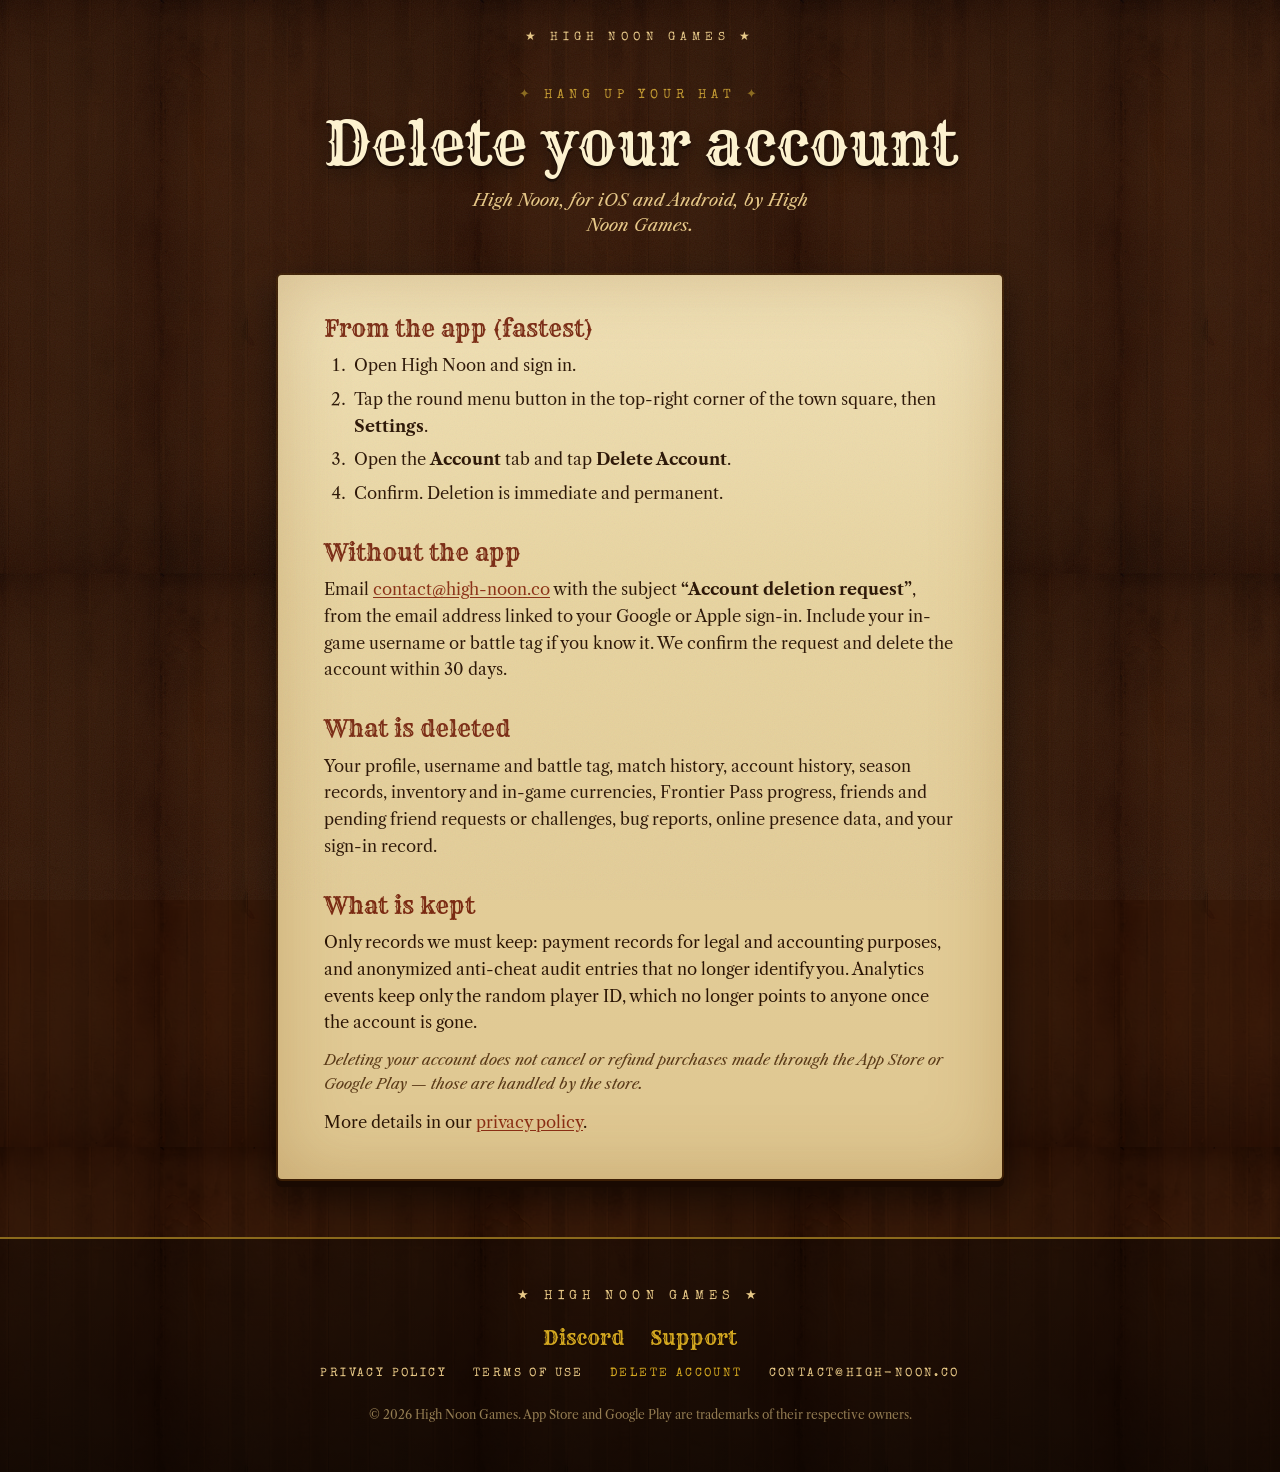
==== delete-account/index.html @ d805c74c "Add privacy, terms, support and delete-account pages" ====
<!doctype html>
<html lang="en">
<head>
<meta charset="utf-8">
<meta http-equiv="Content-Security-Policy" content="default-src 'none'; script-src 'self' https://app.us7.list-manage.com; style-src 'self'; img-src 'self' data:; font-src 'self'; connect-src 'self'; base-uri 'none'; form-action 'self'; upgrade-insecure-requests">
<meta name="viewport" content="width=device-width, initial-scale=1, viewport-fit=cover">
<meta name="referrer" content="strict-origin-when-cross-origin">
<meta name="theme-color" content="#1a0f05">
<title>Delete your account — High Noon</title>
<meta name="description" content="How to delete your High Noon account, from the app or by email, and what is deleted.">
<link rel="icon" type="image/png" href="../assets/favicon.png">
<link rel="canonical" href="https://high-noon.co/delete-account/">
<link rel="preload" href="../assets/fonts/rye-400-latin.woff2" as="font" type="font/woff2" crossorigin>
<link rel="stylesheet" href="../assets/landing.css">
<link rel="stylesheet" href="../assets/page.css">
</head>
<body class="page">
<div class="grain"></div>

<header class="top"><a class="top-mark" href="../">★ High Noon Games ★</a></header>

<div class="page-head">
<p class="kicker">Hang up your hat</p>
<h1 class="page-title">Delete your account</h1>
<p class="page-sub">High Noon, for iOS and Android, by High Noon Games.</p>
</div>

<main class="doc">
<article class="sheet">
<h2>From the app (fastest)</h2>
<ol>
<li>Open High Noon and sign in.</li>
<li>Tap the round menu button in the top-right corner of the town square, then <strong>Settings</strong>.</li>
<li>Open the <strong>Account</strong> tab and tap <strong>Delete Account</strong>.</li>
<li>Confirm. Deletion is immediate and permanent.</li>
</ol>

<h2>Without the app</h2>
<p>Email <a href="mailto:contact@high-noon.co?subject=Account%20deletion%20request">contact@high-noon.co</a> with the subject <strong>“Account deletion request”</strong>, from the email address linked to your Google or Apple sign-in. Include your in-game username or battle tag if you know it. We confirm the request and delete the account within 30 days.</p>

<h2>What is deleted</h2>
<p>Your profile, username and battle tag, match history, account history, season records, inventory and in-game currencies, Frontier Pass progress, friends and pending friend requests or challenges, bug reports, online presence data, and your sign-in record.</p>

<h2>What is kept</h2>
<p>Only records we must keep: payment records for legal and accounting purposes, and anonymized anti-cheat audit entries that no longer identify you. Analytics events keep only the random player ID, which no longer points to anyone once the account is gone.</p>
<p class="note">Deleting your account does not cancel or refund purchases made through the App Store or Google Play — those are handled by the store.</p>

<p>More details in our <a href="../privacy/">privacy policy</a>.</p>
</article>
</main>

<footer class="foot">
<div class="wrap">
<div class="foot-mark">★ High Noon Games ★</div>
<nav class="foot-links"><a href="https://discord.gg/k8mKZS4XHM" target="_blank" rel="noopener noreferrer">Discord</a><a href="../support/">Support</a></nav>
<nav class="foot-legal"><a href="../privacy/">Privacy policy</a><a href="../terms/">Terms of use</a><a href="../delete-account/" aria-current="page">Delete account</a><a href="mailto:contact@high-noon.co">contact@high-noon.co</a></nav>
<p class="copy">© 2026 High Noon Games. App Store and Google Play are trademarks of their respective owners.</p>
</div>
</footer>
</body>
</html>
---- assets/landing.css ----
@font-face{font-family:"Libre Caslon Text";font-style:italic;font-weight:400;font-display:swap;src:url("fonts/libre-caslon-text-400-italic-latin-ext.woff2") format("woff2");unicode-range:U+0100-02BA, U+02BD-02C5, U+02C7-02CC, U+02CE-02D7, U+02DD-02FF, U+0304, U+0308, U+0329, U+1D00-1DBF, U+1E00-1E9F, U+1EF2-1EFF, U+2020, U+20A0-20AB, U+20AD-20C4, U+2113, U+2C60-2C7F, U+A720-A7FF}
@font-face{font-family:"Libre Caslon Text";font-style:italic;font-weight:400;font-display:swap;src:url("fonts/libre-caslon-text-400-italic-latin.woff2") format("woff2");unicode-range:U+0000-00FF, U+0131, U+0152-0153, U+02BB-02BC, U+02C6, U+02DA, U+02DC, U+0304, U+0308, U+0329, U+2000-206F, U+20AC, U+2122, U+2191, U+2193, U+2212, U+2215, U+FEFF, U+FFFD}
@font-face{font-family:"Libre Caslon Text";font-style:normal;font-weight:400;font-display:swap;src:url("fonts/libre-caslon-text-400-latin-ext.woff2") format("woff2");unicode-range:U+0100-02BA, U+02BD-02C5, U+02C7-02CC, U+02CE-02D7, U+02DD-02FF, U+0304, U+0308, U+0329, U+1D00-1DBF, U+1E00-1E9F, U+1EF2-1EFF, U+2020, U+20A0-20AB, U+20AD-20C4, U+2113, U+2C60-2C7F, U+A720-A7FF}
@font-face{font-family:"Libre Caslon Text";font-style:normal;font-weight:400;font-display:swap;src:url("fonts/libre-caslon-text-400-latin.woff2") format("woff2");unicode-range:U+0000-00FF, U+0131, U+0152-0153, U+02BB-02BC, U+02C6, U+02DA, U+02DC, U+0304, U+0308, U+0329, U+2000-206F, U+20AC, U+2122, U+2191, U+2193, U+2212, U+2215, U+FEFF, U+FFFD}
@font-face{font-family:"Libre Caslon Text";font-style:normal;font-weight:700;font-display:swap;src:url("fonts/libre-caslon-text-700-latin-ext.woff2") format("woff2");unicode-range:U+0100-02BA, U+02BD-02C5, U+02C7-02CC, U+02CE-02D7, U+02DD-02FF, U+0304, U+0308, U+0329, U+1D00-1DBF, U+1E00-1E9F, U+1EF2-1EFF, U+2020, U+20A0-20AB, U+20AD-20C4, U+2113, U+2C60-2C7F, U+A720-A7FF}
@font-face{font-family:"Libre Caslon Text";font-style:normal;font-weight:700;font-display:swap;src:url("fonts/libre-caslon-text-700-latin.woff2") format("woff2");unicode-range:U+0000-00FF, U+0131, U+0152-0153, U+02BB-02BC, U+02C6, U+02DA, U+02DC, U+0304, U+0308, U+0329, U+2000-206F, U+20AC, U+2122, U+2191, U+2193, U+2212, U+2215, U+FEFF, U+FFFD}
@font-face{font-family:"Rye";font-style:normal;font-weight:400;font-display:swap;src:url("fonts/rye-400-latin-ext.woff2") format("woff2");unicode-range:U+0100-02BA, U+02BD-02C5, U+02C7-02CC, U+02CE-02D7, U+02DD-02FF, U+0304, U+0308, U+0329, U+1D00-1DBF, U+1E00-1E9F, U+1EF2-1EFF, U+2020, U+20A0-20AB, U+20AD-20C4, U+2113, U+2C60-2C7F, U+A720-A7FF}
@font-face{font-family:"Rye";font-style:normal;font-weight:400;font-display:swap;src:url("fonts/rye-400-latin.woff2") format("woff2");unicode-range:U+0000-00FF, U+0131, U+0152-0153, U+02BB-02BC, U+02C6, U+02DA, U+02DC, U+0304, U+0308, U+0329, U+2000-206F, U+20AC, U+2122, U+2191, U+2193, U+2212, U+2215, U+FEFF, U+FFFD}
@font-face{font-family:"Special Elite";font-style:normal;font-weight:400;font-display:swap;src:url("fonts/special-elite-400-latin-ext.woff2") format("woff2");unicode-range:U+0100-02BA, U+02BD-02C5, U+02C7-02CC, U+02CE-02D7, U+02DD-02FF, U+0304, U+0308, U+0329, U+1D00-1DBF, U+1E00-1E9F, U+1EF2-1EFF, U+2020, U+20A0-20AB, U+20AD-20C4, U+2113, U+2C60-2C7F, U+A720-A7FF}
@font-face{font-family:"Special Elite";font-style:normal;font-weight:400;font-display:swap;src:url("fonts/special-elite-400-latin.woff2") format("woff2");unicode-range:U+0000-00FF, U+0131, U+0152-0153, U+02BB-02BC, U+02C6, U+02DA, U+02DC, U+0304, U+0308, U+0329, U+2000-206F, U+20AC, U+2122, U+2191, U+2193, U+2212, U+2215, U+FEFF, U+FFFD}

/* Arabic (AR mode only — the files are fetched only when Arabic glyphs are rendered) */
@font-face{font-family:"Cairo";font-style:normal;font-weight:400 700;font-display:swap;src:url("fonts/cairo-400-700-arabic.woff2") format("woff2");unicode-range:U+0600-06FF, U+0750-077F, U+0870-0891, U+0897-08E1, U+08E3-08FF, U+200C-200E, U+2010-2011, U+204F, U+2E41, U+FB50-FDFF, U+FE70-FE74, U+FE76-FEFC, U+102E0-102FB, U+10E60-10E7E, U+10EC2-10EC7, U+10EC9-10EEE, U+10EF0-10EFF, U+1EE00-1EE03, U+1EE05-1EE1F, U+1EE21-1EE22, U+1EE24, U+1EE27, U+1EE29-1EE32, U+1EE34-1EE37, U+1EE39, U+1EE3B, U+1EE42, U+1EE47, U+1EE49, U+1EE4B, U+1EE4D-1EE4F, U+1EE51-1EE52, U+1EE54, U+1EE57, U+1EE59, U+1EE5B, U+1EE5D, U+1EE5F, U+1EE61-1EE62, U+1EE64, U+1EE67-1EE6A, U+1EE6C-1EE72, U+1EE74-1EE77, U+1EE79-1EE7C, U+1EE7E, U+1EE80-1EE89, U+1EE8B-1EE9B, U+1EEA1-1EEA3, U+1EEA5-1EEA9, U+1EEAB-1EEBB, U+1EEF0-1EEF1}
@font-face{font-family:"Lalezar";font-style:normal;font-weight:400;font-display:swap;src:url("fonts/lalezar-400-arabic.woff2") format("woff2");unicode-range:U+0600-06FF, U+0750-077F, U+0870-0891, U+0897-08E1, U+08E3-08FF, U+200C-200E, U+2010-2011, U+204F, U+2E41, U+FB50-FDFF, U+FE70-FE74, U+FE76-FEFC, U+102E0-102FB, U+10E60-10E7E, U+10EC2-10EC7, U+10EC9-10EEE, U+10EF0-10EFF, U+1EE00-1EE03, U+1EE05-1EE1F, U+1EE21-1EE22, U+1EE24, U+1EE27, U+1EE29-1EE32, U+1EE34-1EE37, U+1EE39, U+1EE3B, U+1EE42, U+1EE47, U+1EE49, U+1EE4B, U+1EE4D-1EE4F, U+1EE51-1EE52, U+1EE54, U+1EE57, U+1EE59, U+1EE5B, U+1EE5D, U+1EE5F, U+1EE61-1EE62, U+1EE64, U+1EE67-1EE6A, U+1EE6C-1EE72, U+1EE74-1EE77, U+1EE79-1EE7C, U+1EE7E, U+1EE80-1EE89, U+1EE8B-1EE9B, U+1EEA1-1EEA3, U+1EEA5-1EEA9, U+1EEAB-1EEBB, U+1EEF0-1EEF1}
:root{--night:#140b05;--wood:#2A1404;--wood-2:#3A1E07;--wood-3:#4A2C0A;--wood-4:#6B3A12;--outline:#3D1F05;--parch:#E8D4A0;--parch-2:#C8A96E;--parch-3:#A8854A;--gold:#D4A820;--copper:#C49A2E;--copper-d:#8B6A1C;--red:#B84020;--red-d:#7A2A12;--red-l:#D8603A;--cream:#FFF4D0;--cream-2:#E8C987;--f-display:'Rye',serif;--f-type:'Special Elite',monospace;--f-body:'Libre Caslon Text',Georgia,serif}
*{box-sizing:border-box}
html{-webkit-text-size-adjust:100%}
body{margin:0;background:#3d2210 url("wood-bg-small.jpg") center top/320px auto repeat;background-blend-mode:multiply;color:var(--cream);font:17px/1.5 var(--f-body);overflow-x:hidden}
a{color:var(--gold);text-decoration:none}a:hover{color:var(--cream)}
img{display:block;max-width:100%}
button,input{font:inherit}
h1,h2,h3,p,ol,ul{margin:0}
ol,ul{padding:0;list-style:none}
.grain{position:fixed;inset:0;z-index:60;pointer-events:none;opacity:.07;background:url("data:image/svg+xml,%3Csvg xmlns='http://www.w3.org/2000/svg' width='220' height='220'%3E%3Cfilter id='n'%3E%3CfeTurbulence type='fractalNoise' baseFrequency='.85' numOctaves='2' stitchTiles='stitch'/%3E%3C/filter%3E%3Crect width='100%25' height='100%25' filter='url(%23n)'/%3E%3C/svg%3E")}
.wrap{max-width:1040px;margin:0 auto;padding:0 20px}
.sec{position:relative;padding:72px 0;overflow:hidden}
.kicker{font:13px var(--f-type);letter-spacing:.38em;text-transform:uppercase;color:var(--copper);text-align:center}
.kicker::before,.kicker::after{content:"✦";margin:0 10px;color:var(--copper-d)}
.h2{font:400 clamp(38px,10vw,72px)/.95 var(--f-display);color:var(--cream);text-align:center;margin-top:14px;text-shadow:0 3px 0 #1a0a02,0 8px 18px rgba(0,0,0,.5);text-wrap:balance}
.lede{font-style:italic;color:var(--cream-2);text-align:center;margin:16px auto 0;max-width:34ch;text-wrap:pretty}
.rule{display:flex;align-items:center;gap:12px;max-width:420px;margin:0 auto}
.rule span{flex:1;height:1px;background:linear-gradient(to right,transparent,var(--copper-d))}
.rule span:last-child{background:linear-gradient(to left,transparent,var(--copper-d))}
.rule i{width:8px;height:8px;background:var(--copper);transform:rotate(45deg)}
.reveal{opacity:0;transform:translateY(28px) rotate(var(--rot,0deg));transition:opacity .7s ease var(--d,0s),transform .9s cubic-bezier(.2,.8,.2,1) var(--d,0s)}
.reveal.in{opacity:1;transform:rotate(var(--rot,0deg))}
.btn{all:unset;cursor:pointer;display:inline-flex;align-items:center;justify-content:center;gap:10px;min-height:52px;padding:0 26px;border-radius:12px;font:400 20px var(--f-display);letter-spacing:.06em;color:var(--cream);text-shadow:0 2px 0 #1a0a02;border:2px solid var(--outline);position:relative;transition:transform .08s,box-shadow .08s;text-align:center}
.btn:active{transform:translateY(3px)}
.btn-red{background:linear-gradient(#D25A34,#B84020 50%,#8a2e14);box-shadow:inset 0 1px 0 rgba(255,220,180,.35),0 4px 0 #1a0a02,0 8px 18px rgba(0,0,0,.5)}
.btn-red:active{box-shadow:inset 0 2px 6px rgba(0,0,0,.5),0 1px 0 #1a0a02}
.btn-wood{background:linear-gradient(#6B3A12,#4A2C0A 45%,#3A1E07);border-color:var(--gold);box-shadow:inset 0 1px 0 rgba(255,200,120,.25),0 4px 0 #1a0a02,0 8px 18px rgba(0,0,0,.5),0 0 22px rgba(212,168,32,.25)}
.btn-wood:active{box-shadow:inset 0 3px 8px rgba(0,0,0,.6),0 1px 0 #1a0a02}

/* HERO */
.hero-wrap{position:relative}
.hero{--p:0;position:sticky;top:0;min-height:calc(var(--svh,100svh) * 1);overflow:hidden;background:linear-gradient(180deg,#160c0c 0%,#33161a 16%,#6e2b1a 34%,#b8561f 52%,#e7953c 66%,#f7c86d 78%,#d9893a 100%)}
.hero::before{content:"";position:absolute;inset:0;z-index:0;pointer-events:none;will-change:opacity;background:linear-gradient(180deg,#2e6fb8 0%,#5ea3df 28%,#9ccdee 52%,#e9dcb6 76%,#e6b06a 100%);opacity:calc(1 - var(--p))}
.hero-content{position:relative;z-index:2;display:flex;flex-direction:column;min-height:calc(var(--svh,100svh) * 1);max-width:1200px;margin:0 auto;padding:64px 20px 104px}
.hero-top{position:relative;z-index:6;display:flex;flex-direction:column;align-items:center;gap:10px}
.wordmark{font:12px var(--f-type);letter-spacing:.42em;text-transform:uppercase;color:#F4E3B8;text-shadow:0 1px 0 #3D1F05,0 2px 6px rgba(0,0,0,.45);animation:fade 1s .2s both}
.ribbon{display:inline-block;white-space:nowrap;text-align:center;background:linear-gradient(#D25A34,#8a2e14);color:var(--cream);font:15px var(--f-type);letter-spacing:.32em;text-transform:uppercase;padding:7px 16px 5px 20px;border:1.5px solid var(--outline);box-shadow:0 3px 0 #1a0a02,0 6px 14px rgba(0,0,0,.4);transform:rotate(-2deg);animation:drop .9s .35s cubic-bezier(.2,.9,.3,1.2) both}
.hero-title{text-align:center;margin-top:clamp(8px,2vh,30px);position:relative;z-index:6}
.hero-title .w{display:block;font:400 clamp(64px,min(24vw,calc(var(--svh,100svh) * 0.15)),200px)/.88 var(--f-display);letter-spacing:.02em;-webkit-text-stroke:1.5px var(--outline);animation:drop .9s cubic-bezier(.2,.9,.3,1.15) both}
.hero-title .w1{color:#DBA34C;text-shadow:0 3px 0 #7A4A0C,0 6px 0 #3D1F05,0 12px 24px rgba(0,0,0,.6);animation-delay:.5s}
.hero-title .w2{color:#C8482A;text-shadow:0 3px 0 #7A2A12,0 6px 0 #3D1F05,0 12px 24px rgba(0,0,0,.6);animation-delay:.65s}
.hero-tag{display:block;font:13px var(--f-type);letter-spacing:.34em;text-transform:uppercase;color:#F4E3B8;margin-top:12px;text-shadow:0 1px 0 #3D1F05,0 2px 6px rgba(0,0,0,.45);animation:fade .8s 1.1s both}
.posse{position:relative;flex:1 0 auto;min-height:clamp(160px,calc(var(--svh,100svh) * 0.28),300px);margin:8px -20px 0}
.scene{position:absolute;inset:0;pointer-events:none}
.layer{position:absolute}
.sun{will-change:transform}
.sun{left:50%;top:var(--sun-start,-96%);width:clamp(200px,52vw,320px);aspect-ratio:1;margin-left:calc(clamp(200px,52vw,320px) / -2);z-index:0;transform:translate3d(0,calc(var(--p) * var(--sun-travel,180px)),0)}
.rays{opacity:calc(1 - var(--p) * .75);will-change:opacity,transform;position:absolute;inset:-40%;border-radius:50%;background:repeating-conic-gradient(from 0deg,rgba(255,225,150,.22) 0 5deg,transparent 5deg 22deg);-webkit-mask:radial-gradient(circle,#000 25%,transparent 68%);mask:radial-gradient(circle,#000 25%,transparent 68%);animation:spin 70s linear infinite}
.disc{position:absolute;left:50%;top:50%;width:50%;aspect-ratio:1;transform:translate(-50%,-50%);border-radius:50%;background:radial-gradient(circle at 45% 40%,#FFF3C8 0%,#FFE08A 30%,#F5B83D 60%,#D48A1E 95%);box-shadow:0 0 60px 24px rgba(255,200,110,.55),0 0 140px 60px rgba(255,170,70,.3)}
.disc::after{content:"";position:absolute;inset:0;border-radius:50%;will-change:opacity;background:radial-gradient(circle at 45% 40%,#FFD27A 0%,#FF9A3C 45%,#E8611F 100%);opacity:calc(var(--p) * .85)}
.haze{opacity:calc(.35 + var(--p) * .65);will-change:opacity}
.haze{position:absolute;left:0;right:0;bottom:12%;height:30%;background:linear-gradient(to bottom,rgba(255,215,140,0) 0%,rgba(255,200,120,.35) 55%,rgba(200,130,60,.0) 100%);filter:blur(6px)}
.mesas{left:-2%;width:104%;bottom:16%;height:40%;z-index:0}
.mesas svg{width:100%;height:100%;display:block}
.town{left:-22%;width:144%;bottom:15%;height:46%;z-index:1;filter:drop-shadow(0 4px 8px rgba(60,20,5,.45))}
.town text{font-family:var(--f-display);fill:#3D1F05;letter-spacing:.04em}
.town .lit{opacity:var(--p)}
.town svg{width:100%;height:100%;display:block}
.ground .dunes{position:absolute;left:0;right:0;top:0;width:100%;height:100%;display:block}
.ground{position:absolute;left:-10vw;right:-10vw;top:83%;height:420px;z-index:0;background:linear-gradient(to bottom,#bb7a2c 0%,#a8661e 22%,#95591a 55%,#7d4812 100%)}
.ground::before{content:"";position:absolute;left:0;right:0;top:0;height:3px;background:rgba(255,200,120,.25)}
.dust{position:absolute;inset:0;z-index:2;will-change:transform;background-image:radial-gradient(2px 2px at 20% 30%,rgba(255,225,170,.7),transparent 70%),radial-gradient(1.5px 1.5px at 70% 60%,rgba(255,225,170,.6),transparent 70%),radial-gradient(2px 2px at 45% 80%,rgba(255,210,150,.55),transparent 70%),radial-gradient(1.5px 1.5px at 85% 20%,rgba(255,225,170,.6),transparent 70%),radial-gradient(1px 1px at 10% 70%,rgba(255,225,170,.7),transparent 70%);background-size:300px 300px,260px 260px,340px 340px,220px 220px,280px 280px;animation:drift 22s linear infinite;opacity:.8}
.skin-l{position:absolute;bottom:0;z-index:4}
.skin-l img{height:100%;width:auto;animation:rise 1s cubic-bezier(.2,.8,.2,1) both;filter:drop-shadow(0 12px 14px rgba(0,0,0,.6))}
.skin-l.front{height:92%}
.skin-l.front.l{left:-10%}
.skin-l.front.r{right:-10%}
.skin-l.front img{animation-delay:1.15s}
.skin-l.front.r img{animation-delay:1.3s}
.tumble{position:absolute;left:0;bottom:-4px;width:30px;height:30px;z-index:5;animation:roll 12s 3s linear infinite}
.tumble svg{width:100%;height:100%;animation:spin 1.3s linear infinite;filter:drop-shadow(0 3px 2px rgba(0,0,0,.5))}
.hero-cta{position:relative;z-index:6;margin-top:18px;animation:rise .9s 1.6s both}
.stores{display:flex;gap:12px;max-width:560px;margin:0 auto}
.store{flex:1;display:flex;flex-direction:column;align-items:center;justify-content:center;gap:2px;min-height:62px;padding:8px 10px;border-radius:12px;background:linear-gradient(#6B3A12,#4A2C0A 45%,#3A1E07);border:2px solid var(--gold);box-shadow:inset 0 1px 0 rgba(255,200,120,.25),0 4px 0 #1a0a02,0 8px 18px rgba(0,0,0,.5),0 0 22px rgba(212,168,32,.25);transition:transform .08s,box-shadow .08s}
.store:active{transform:translateY(3px);box-shadow:inset 0 3px 8px rgba(0,0,0,.6),0 1px 0 #1a0a02}
.store-k{font:10px var(--f-type);letter-spacing:.3em;text-transform:uppercase;color:var(--copper)}
.store-n{font:400 clamp(17px,4.6vw,22px) var(--f-display);color:var(--cream);text-shadow:0 2px 0 #1a0a02;white-space:nowrap}
.hero-note{text-align:center;font:12px var(--f-type);letter-spacing:.22em;text-transform:uppercase;color:var(--cream-2);margin-top:14px}
.hero-note b{display:block;font-weight:400;margin-top:6px;animation:bob 1.6s ease-in-out infinite}

/* BETA CALL (landing, right under the hero) */
.beta-call{padding:52px 0 36px}
.call{position:relative;max-width:560px;margin:0 auto;padding:34px 22px 28px;border-radius:16px;background:linear-gradient(#5a3010,#3A1E07 40%,#22100a);border:2px solid var(--gold);box-shadow:inset 0 1px 0 rgba(255,220,150,.3),0 14px 34px rgba(0,0,0,.6),0 0 0 4px rgba(26,10,2,.6);text-align:center}
.call-tag{position:absolute;top:-16px;left:50%;transform:translateX(-50%) rotate(-2deg);font:14px var(--f-type);letter-spacing:.32em;text-transform:uppercase;color:var(--cream);background:linear-gradient(#D25A34,#8a2e14);border:1.5px solid var(--outline);padding:6px 14px 5px 18px;box-shadow:0 3px 0 #1a0a02,0 6px 14px rgba(0,0,0,.4);white-space:nowrap}
.call .h2{font-size:clamp(36px,9vw,58px);margin-top:12px}
.call .lede{max-width:36ch}
.status{display:inline-flex;align-items:center;gap:9px;margin-top:16px;font:11px var(--f-type);letter-spacing:.22em;text-transform:uppercase;color:var(--cream);background:rgba(184,64,32,.22);border:1.5px solid var(--red);border-radius:999px;padding:8px 14px 7px;text-align:center}
.status::before{content:"";flex:none;width:8px;height:8px;border-radius:50%;background:var(--red-l);animation:ping 2s ease-out infinite}
.call-btns{display:flex;flex-direction:column;align-items:center;gap:12px;margin-top:22px}
.call-btns .btn{width:100%;max-width:340px}
.call-note{margin-top:16px;font:11px var(--f-type);letter-spacing:.22em;text-transform:uppercase;color:var(--copper)}
@keyframes ping{0%{box-shadow:0 0 0 0 rgba(216,96,58,.6)}100%{box-shadow:0 0 0 10px rgba(216,96,58,0)}}

/* DUEL */
.beats{display:grid;gap:26px;margin-top:40px}
.beat{position:relative;background:radial-gradient(ellipse at 50% 0%,#F1E1B4,#E8D4A0 50%,#D8BC85);color:var(--outline);padding:28px 22px 26px;border:3px solid var(--outline);box-shadow:inset 0 0 0 3px var(--parch),inset 0 0 0 5px var(--copper-d),inset 0 0 60px rgba(74,44,10,.3),0 14px 30px rgba(0,0,0,.5);display:grid;grid-template-columns:96px 1fr;column-gap:18px;align-items:center}
.beat::before,.beat::after{content:"";position:absolute;top:10px;width:10px;height:10px;border-radius:50%;background:radial-gradient(circle at 35% 30%,#F4D27B,#8B6A1C 70%,#3D1F05);box-shadow:0 1px 2px rgba(0,0,0,.6)}
.beat::before{left:10px}.beat::after{right:10px}
.beat .num{position:absolute;top:-16px;left:50%;transform:translateX(-50%);font:400 18px/1 var(--f-display);color:#F0DDB0;background:linear-gradient(#3D1F05,#2A1503);border:1.5px solid var(--copper);padding:6px 16px 7px;letter-spacing:.1em;box-shadow:0 3px 6px rgba(0,0,0,.45)}
.beat h3{font:400 30px/1 var(--f-display);color:var(--red)}
.beat p{margin-top:8px;font-size:16px;line-height:1.4;color:#4A2C0A;text-wrap:pretty}
.ico{width:96px;height:96px;display:flex;align-items:center;justify-content:center;position:relative}
.img-ico img{width:78px;height:78px;object-fit:contain;filter:drop-shadow(0 4px 6px rgba(0,0,0,.4))}
.img-ico b{position:absolute;inset-inline-end:-6px;top:2px;font:400 22px var(--f-display);color:#2f7a2a;text-shadow:0 1px 0 rgba(255,235,180,.7)}
.in .img-ico img{animation:clash .9s .4s cubic-bezier(.3,1.4,.4,1) both}
.streak{width:84px;height:84px;border-radius:50%;display:flex;flex-direction:column;align-items:center;justify-content:center;gap:0;background:radial-gradient(circle at 40% 35%,#FFF6DC,#E8D4A0 70%);border:4px solid var(--red);box-shadow:inset 0 0 0 2px var(--outline),0 0 0 3px rgba(184,64,32,.25),0 4px 10px rgba(0,0,0,.35)}
.streak b{font:400 36px/1 var(--f-display);color:var(--red)}
.streak small{font:8px var(--f-type);letter-spacing:.18em;text-transform:uppercase;color:#6B3A12;margin-top:2px}
.in .streak{animation:glowred 1.4s .9s ease-out}
.pass i{position:absolute;left:50%;bottom:-2px;transform:translateX(-50%) rotate(-4deg);font:9px var(--f-type);letter-spacing:.26em;text-transform:uppercase;color:var(--outline);background:linear-gradient(#F1D585,#D9B25A 60%,#9E792C);border:1.5px solid var(--outline);padding:3px 8px 2px;box-shadow:0 2px 0 rgba(122,82,32,.5);white-space:nowrap}
.in .pass img{animation:clash .9s .4s cubic-bezier(.3,1.4,.4,1) both}
.watch{width:84px;height:84px;border-radius:50%;background:radial-gradient(circle at 40% 35%,#FFF6DC,#E8D4A0 70%);border:4px solid var(--copper-d);box-shadow:inset 0 0 0 2px var(--outline),0 4px 10px rgba(0,0,0,.35);position:relative}
.watch::before{content:"";position:absolute;left:50%;top:6px;width:3px;height:9px;margin-left:-1.5px;background:var(--red)}
.watch::after{content:"";position:absolute;left:50%;top:50%;width:8px;height:8px;margin:-4px;border-radius:50%;background:var(--outline)}
.hand{position:absolute;left:50%;bottom:50%;width:3px;height:30px;margin-left:-1.5px;background:var(--outline);transform-origin:50% 100%;transform:rotate(-110deg);border-radius:2px}
.in .hand{animation:handin 1.8s .3s cubic-bezier(.3,1.2,.3,1) forwards}
.flash{font:400 26px var(--f-display);color:var(--red);text-shadow:0 2px 0 rgba(255,235,180,.6)}
.flash::before{content:"";position:absolute;left:50%;top:50%;width:90px;height:90px;margin:-45px;border-radius:50%;background:radial-gradient(circle,rgba(255,220,120,.95),rgba(255,170,40,.5) 45%,transparent 70%);opacity:0;z-index:-1}
.in .flash::before{animation:burst 1.4s .4s ease-out infinite}
.in .flash{animation:shake .5s .45s ease-in-out 2}
.elo-ico img{width:54px;height:54px;filter:drop-shadow(0 4px 6px rgba(0,0,0,.4))}
.elo-ico b{position:absolute;inset-inline-end:-2px;top:6px;font:400 22px var(--f-display);color:#2f7a2a;text-shadow:0 1px 0 rgba(255,235,180,.7)}

/* ARSENAL */
.arsenal{background:radial-gradient(ellipse 80% 50% at 50% 100%,rgba(212,168,32,.12),transparent 70%),linear-gradient(rgba(10,5,2,.55),rgba(10,5,2,.55))}
.finish{display:flex;justify-content:center;margin-top:28px;max-width:420px;margin-left:auto;margin-right:auto}
.finish button{all:unset;cursor:pointer;flex:1 1 0;min-width:0;font:13px var(--f-type);letter-spacing:.18em;text-transform:uppercase;color:var(--cream-2);padding:12px 6px;border:2px solid var(--copper-d);border-inline-width:1px;background:linear-gradient(#3A1E07,#2A1404);text-align:center;white-space:nowrap}
.finish button:first-child{border-start-start-radius:10px;border-end-start-radius:10px;border-inline-start-width:2px}
.finish button:last-child{border-start-end-radius:10px;border-end-end-radius:10px;border-inline-end-width:2px}
.finish button.on{background:linear-gradient(#F1D585,#D9B25A 60%,#9E792C);color:var(--outline);box-shadow:inset 0 2px 4px rgba(255,245,210,.6)}
.guns{display:flex;gap:14px;overflow-x:auto;scroll-snap-type:x mandatory;padding:34px max(20px,calc((100vw - min(74vw,320px)) / 2)) 16px;scroll-padding-inline:max(20px,calc((100vw - min(74vw,320px)) / 2));scrollbar-width:none;-webkit-overflow-scrolling:touch;overscroll-behavior-x:contain}
.guns::-webkit-scrollbar{display:none}
.gun{flex:0 0 min(74vw,320px);scroll-snap-align:center;position:relative;background:linear-gradient(#3A1E07,#2A1404);border:2px solid var(--copper-d);border-radius:12px;padding:18px 18px 22px;box-shadow:inset 0 0 0 1px rgba(212,168,32,.3),inset 0 0 40px rgba(0,0,0,.5),0 12px 26px rgba(0,0,0,.5);text-align:center}
.gun-img{position:relative;aspect-ratio:1;display:flex;align-items:center;justify-content:center;overflow:hidden;border-radius:8px;background:radial-gradient(circle at 50% 55%,rgba(232,212,160,.14),transparent 65%)}
.gun-img img{width:84%;height:84%;object-fit:contain;filter:drop-shadow(0 14px 14px rgba(0,0,0,.6));transition:filter .3s;will-change:transform}
.gun[data-finish="-gold"] .gun-img img{filter:drop-shadow(0 0 4px rgba(255,210,120,.9)) drop-shadow(0 0 20px rgba(255,170,40,.55)) drop-shadow(0 14px 14px rgba(0,0,0,.6))}
.gun[data-finish="-silver"] .gun-img img{filter:drop-shadow(0 0 4px rgba(200,220,255,.8)) drop-shadow(0 0 18px rgba(120,160,220,.45)) drop-shadow(0 14px 14px rgba(0,0,0,.6))}
.gun-img::after{content:"";position:absolute;top:-20%;bottom:-20%;left:-30%;width:40%;background:linear-gradient(90deg,transparent,rgba(255,240,200,.35),transparent);transform:translateX(-200%) skewX(-20deg);pointer-events:none}
.gun.swap .gun-img::after{animation:shine .7s ease-out}
.gun.swap .gun-img img{animation:pop .45s ease-out}
.gun h3{font:400 28px/1 var(--f-display);color:var(--cream);margin-top:14px;text-shadow:0 2px 0 #1a0a02}
.gun p{font-style:italic;color:var(--cream-2);font-size:15px;margin-top:8px;text-wrap:pretty}
.guns-hint{display:flex;justify-content:center;gap:12px;margin-top:4px}
.guns.grab{cursor:grabbing;scroll-snap-type:none;scroll-behavior:auto}
.guns.grab .gun{pointer-events:none;transition:none}
.gun{transition:transform .35s cubic-bezier(.2,.8,.2,1),opacity .35s;will-change:transform}
.gun.off{transform:scale(.94);opacity:.72}
@media (hover:hover){.guns{cursor:grab}}
/* carousel focus effect driven by the scroll position itself (compositor only, no JS during the swipe) */
@media (max-width:759px){
@supports (animation-timeline: view()){
.guns .gun{transition:none;animation:gunFocus linear both;animation-timeline:view(inline);animation-range:cover 0% cover 100%}
.guns .gun.off{transform:none;opacity:1}
@keyframes gunFocus{0%{transform:scale(.9);opacity:.55}50%{transform:scale(1);opacity:1}100%{transform:scale(.9);opacity:.55}}
}
}

.guns-hint i{width:9px;height:9px;border-radius:50%;background:var(--copper-d);opacity:.5;cursor:pointer;padding:0;position:relative}
.guns-hint i::after{content:"";position:absolute;inset:-10px}
.guns-hint i.on{background:var(--gold);opacity:1}
.gun .fin{display:inline-block;margin-top:12px;font:11px var(--f-type);letter-spacing:.3em;text-transform:uppercase;color:var(--copper);border:1px solid var(--copper-d);padding:5px 10px 4px;border-radius:999px}
.gun.tease{border-style:dashed;background:linear-gradient(rgba(58,30,7,.6),rgba(42,20,4,.6))}
.gun.tease .gun-img{background:radial-gradient(circle at 50% 55%,rgba(212,168,32,.12),transparent 65%)}
.gun.tease .q{font:400 clamp(96px,30vw,150px)/1 var(--f-display);color:transparent;-webkit-text-stroke:2px var(--copper-d);text-shadow:0 0 24px rgba(212,168,32,.25);animation:qpulse 2.6s ease-in-out infinite}
.gun.tease h3{color:var(--cream-2);letter-spacing:.06em}
.gun.tease .fin{color:var(--cream);background:var(--red);border-color:var(--outline);box-shadow:0 2px 0 #1a0a02}

/* RANKED */
.board{position:relative;max-width:560px;margin:38px auto 0;background:linear-gradient(#F1E1B4,#E8D4A0 40%,#D8BC85);color:var(--outline);border:3px solid var(--outline);box-shadow:inset 0 0 0 3px var(--parch),inset 0 0 0 5px var(--copper-d),inset 0 0 60px rgba(74,44,10,.3),0 14px 30px rgba(0,0,0,.5);padding:16px 14px 14px}
.board-head{display:grid;grid-template-columns:1fr auto 1fr;align-items:center;gap:10px;font:12px var(--f-type);letter-spacing:.3em;text-transform:uppercase;color:#4A2C0A;padding:0 4px 12px;border-bottom:2px solid var(--outline);position:relative}
.board-head::after{content:"";position:absolute;left:0;right:0;bottom:-6px;height:1px;background:var(--outline);opacity:.5}
.board-head span:last-child{text-align:end}
.seal{width:46px;height:46px;border-radius:50%;display:flex;align-items:center;justify-content:center;font:400 18px/1 var(--f-display);letter-spacing:0;color:#2A1404;background:radial-gradient(circle at 35% 30%,#F4D27B,#C49A2E 40%,#8B6A1C 78%,#4A2C0A);box-shadow:0 0 0 2px var(--outline),inset -2px -3px 5px rgba(0,0,0,.4),inset 2px 3px 4px rgba(255,235,180,.5),0 3px 6px rgba(0,0,0,.35)}
.cols{display:grid;grid-template-columns:30px 38px minmax(0,1fr) auto;gap:10px;padding:14px 8px 2px;font:10px var(--f-type);letter-spacing:.26em;text-transform:uppercase;color:#8B6A1C}
.cols span:first-child{text-align:center}
.rows{position:relative;height:calc(5 * 58px);margin-top:2px}
.row{position:absolute;left:0;right:0;height:58px;top:calc((var(--r,1) - 1) * 58px);display:grid;grid-template-columns:30px 38px minmax(0,1fr) auto;align-items:center;gap:10px;padding:0 8px;border-bottom:1px dashed rgba(61,31,5,.3);transition:top 1s cubic-bezier(.2,.8,.2,1)}
.row .rk{font:400 20px var(--f-display);color:var(--copper-d);text-align:center}
.badge{display:block;flex:none;width:34px;height:34px;object-fit:contain;filter:drop-shadow(0 2px 2px rgba(0,0,0,.35));transition:transform .4s}
.row .nm{display:flex;align-items:center;gap:8px;min-width:0}
.row .nm em{font-style:normal;font-weight:700;font-size:16px;color:var(--outline);white-space:nowrap;overflow:hidden;text-overflow:ellipsis}
.row .nm i{flex:none;font:10px var(--f-type);letter-spacing:.2em;text-transform:uppercase;color:var(--cream);background:var(--red);padding:3px 7px 2px;border-radius:3px;box-shadow:0 1px 0 #3D1F05}
.row .elo{font:400 22px var(--f-display);color:var(--outline);font-variant-numeric:tabular-nums}
.row.you{z-index:2;background:linear-gradient(to right,rgba(184,64,32,.16),rgba(184,64,32,.05));border:2px solid var(--red);border-radius:6px;margin:0 -2px;padding:0 10px}
.row.you .rk,.row.you .nm em,.row.you .elo{color:var(--red)}
.row.up{animation:glow 1.3s .9s ease-out}
.row.up .badge{transform:scale(1.15)}
.row .gain{position:absolute;inset-inline-end:10px;top:-14px;font:400 16px var(--f-display);color:#2f7a2a;opacity:0}
.row.up .gain{animation:floatup 1.6s .2s ease-out forwards}
.board-foot{margin-top:10px;padding-top:10px;border-top:2px solid var(--outline);font-size:13px;font-style:italic;color:#6B3A12;text-align:center;text-wrap:pretty}
.tiers{position:relative;display:flex;justify-content:space-between;gap:4px;max-width:560px;margin:34px auto 0;padding:0 4px}
.tiers::before{content:"";position:absolute;left:10%;right:10%;top:20px;height:2px;background:linear-gradient(90deg,transparent,#8B6A1C 15%,#D4A820 50%,#8B6A1C 85%,transparent);opacity:.7}
.tier{flex:1;position:relative;display:flex;flex-direction:column;align-items:center;gap:8px;font:10px var(--f-type);letter-spacing:.1em;text-transform:uppercase;color:var(--cream-2);text-align:center}
.tier .badge{width:40px;height:40px;filter:drop-shadow(0 4px 6px rgba(0,0,0,.5));transition:transform .5s cubic-bezier(.2,.8,.2,1),filter .5s}
.tier small{display:block;font:10px var(--f-type);letter-spacing:.1em;color:var(--copper);margin-top:-3px}
.tier .pin{position:absolute;top:-24px;font:10px var(--f-type);letter-spacing:.2em;text-transform:uppercase;color:var(--cream);background:var(--red);padding:3px 7px 2px;border-radius:3px;box-shadow:0 2px 0 #3D1F05;opacity:0;transform:translateY(6px);transition:opacity .4s,transform .4s}
.tier .pin::after{content:"";position:absolute;left:50%;bottom:-5px;width:8px;height:8px;margin-left:-4px;background:var(--red);transform:rotate(45deg)}
.tier.here .pin{opacity:1;transform:none}
.tier.here{color:var(--gold)}
.tier.here .badge{transform:scale(1.22);filter:drop-shadow(0 0 10px rgba(212,168,32,.85)) drop-shadow(0 4px 6px rgba(0,0,0,.5))}

/* NOTIFY */
.notify{background:radial-gradient(ellipse 90% 60% at 50% 40%,rgba(212,168,32,.14),transparent 70%)}
.poster{position:relative;max-width:560px;margin:0 auto;background:radial-gradient(ellipse at 50% 0%,#F1E1B4,#E8D4A0 50%,#D8BC85);color:var(--outline);padding:40px 24px 32px;border:3px solid var(--outline);box-shadow:inset 0 0 0 4px var(--parch),inset 0 0 0 7px var(--copper-d),inset 0 0 70px rgba(74,44,10,.35),0 18px 40px rgba(0,0,0,.55);text-align:center}
.nail{position:absolute;width:20px;height:20px;border-radius:50%;background:radial-gradient(circle at 35% 30%,#F4D27B 0%,#C49A2E 30%,#8B6A1C 70%,#4A2C0A 100%);box-shadow:0 0 0 2px var(--outline),inset -2px -3px 4px rgba(0,0,0,.45)}
.nail.tl{top:12px;left:12px}.nail.tr{top:12px;right:12px}.nail.bl{bottom:12px;left:12px}.nail.br{bottom:12px;right:12px}
.poster-k{font:15px var(--f-type);letter-spacing:.5em;text-transform:uppercase;color:#5C2E0A}
.poster-h{font:400 clamp(72px,22vw,120px)/.9 var(--f-display);color:var(--red);margin-top:6px;text-shadow:0 2px 0 rgba(255,235,180,.5),0 4px 0 rgba(122,42,18,.35)}
.poster-p{margin:18px auto 0;max-width:30ch;color:#4A2C0A;text-wrap:pretty}
.form{display:flex;flex-direction:column;gap:12px;margin-top:24px}
.form input{min-height:54px;padding:0 16px;border:2px solid var(--outline);border-radius:10px;background:#FBF1D6;color:var(--outline);font-size:17px;outline:none;box-shadow:inset 0 2px 6px rgba(74,44,10,.25)}
.form .hp{position:absolute;left:-5000px;width:1px;height:1px;overflow:hidden}
.form input::placeholder{color:#9a7a4a}
.form input:focus{border-color:var(--red);box-shadow:inset 0 2px 6px rgba(74,44,10,.25),0 0 0 3px rgba(184,64,32,.25)}
.form.err input{border-color:var(--red);animation:shake .4s}
.fine{margin-top:16px;font:11px var(--f-type);letter-spacing:.24em;text-transform:uppercase;color:#6B3A12}
.done{margin-top:24px;font:400 24px/1.2 var(--f-display);color:#2f7a2a;text-shadow:0 1px 0 rgba(255,235,180,.6)}
.done[hidden]{display:none}
.discord{display:block;text-align:center;margin-top:26px;font:14px var(--f-type);letter-spacing:.2em;text-transform:uppercase}

/* DRAW GAME */
.drawgame{background:linear-gradient(rgba(10,5,2,.6),rgba(10,5,2,.6))}
.arena{position:relative;max-width:640px;margin:36px auto 0;min-height:340px;border-radius:16px;overflow:hidden;border:3px solid var(--copper-d);box-shadow:inset 0 0 0 1px rgba(212,168,32,.35),0 18px 40px rgba(0,0,0,.6);cursor:pointer;user-select:none;-webkit-user-select:none;touch-action:manipulation;-webkit-tap-highlight-color:transparent}
.arena-bg{position:absolute;inset:0;background:linear-gradient(180deg,#0e0a14 0%,#2a1622 40%,#5a2a16 70%,#2a1404 72%,#1a0f05 100%);transition:filter .2s}
.arena-bg::after{content:"";position:absolute;left:-5%;right:-5%;top:71.5%;height:2px;background:rgba(255,200,120,.3)}
.arena-flash{position:absolute;left:50%;top:45%;width:120px;height:120px;margin:-60px;border-radius:50%;background:radial-gradient(circle,#FFF6D0,rgba(255,200,80,.9) 35%,rgba(255,120,30,.4) 60%,transparent 72%);opacity:0;pointer-events:none}
.arena[data-state="go"] .arena-bg{filter:brightness(1.9) saturate(1.3)}
.arena[data-state="go"] .arena-flash{animation:burst .5s ease-out}
.arena[data-state="go"]{animation:shake .35s}
.arena-ui{position:relative;z-index:2;min-height:340px;display:flex;flex-direction:column;align-items:center;justify-content:center;gap:10px;padding:24px;text-align:center}
.arena-k{font:14px var(--f-type);letter-spacing:.4em;text-transform:uppercase;color:var(--copper);min-height:1.4em}
.arena-big{font:400 clamp(56px,16vw,96px)/1 var(--f-display);color:var(--cream);text-shadow:0 3px 0 #1a0a02,0 10px 24px rgba(0,0,0,.6)}
.arena[data-state="go"] .arena-big{color:#C8482A;text-shadow:0 3px 0 #3D1F05,0 0 30px rgba(255,180,60,.9)}
.arena[data-state="wait"] .arena-big{color:var(--cream-2);letter-spacing:.3em;animation:pulse 1.2s ease-in-out infinite}
.arena[data-state="early"] .arena-big{color:#9a8a7a}
.arena-sub{font-style:italic;color:var(--cream-2);min-height:1.5em}
.arena .btn{margin-top:10px}
.arena:not([data-state="idle"]) .btn{display:none}
.scores{max-width:640px;margin:22px auto 0;display:grid;grid-template-columns:1fr;gap:14px}
.best{display:flex;align-items:baseline;justify-content:space-between;gap:12px;padding:14px 18px;border:2px solid var(--copper-d);border-radius:12px;background:linear-gradient(#3A1E07,#2A1404)}
.best span{font:12px var(--f-type);letter-spacing:.3em;text-transform:uppercase;color:var(--copper)}
.best b{font:400 30px var(--f-display);color:var(--gold);text-shadow:0 2px 0 #1a0a02}
.score-list{border:2px solid var(--copper-d);border-radius:12px;background:linear-gradient(#3A1E07,#2A1404);padding:6px 18px}
.score-list li{display:grid;grid-template-columns:24px 1fr auto;gap:10px;align-items:center;padding:10px 0;border-bottom:1px dashed rgba(212,168,32,.25)}
.score-list li:last-child{border-bottom:0}
.score-list .rk{font:400 16px var(--f-display);color:var(--copper-d)}
.score-list b{font:400 20px var(--f-display);color:var(--cream)}
.score-list .lbl{font:11px var(--f-type);letter-spacing:.24em;text-transform:uppercase;color:var(--cream-2)}
.score-list .empty{display:block;font-style:italic;color:var(--cream-2);text-align:center;padding:14px 0}

/* FOOTER */
.foot{position:relative;padding:48px 0 calc(110px + env(safe-area-inset-bottom));background:linear-gradient(rgba(0,0,0,.35),rgba(0,0,0,.6));border-top:2px solid var(--copper-d);text-align:center}
.foot-mark{font:13px var(--f-type);letter-spacing:.42em;text-transform:uppercase;color:var(--cream-2)}
.foot-links,.foot-legal{display:flex;flex-wrap:wrap;justify-content:center;gap:10px 26px;margin-top:22px}
.foot-links a{font:400 20px var(--f-display);color:var(--gold);text-shadow:0 2px 0 #1a0a02}
.foot-legal{margin-top:18px}
.foot-legal a{font:12px var(--f-type);letter-spacing:.2em;text-transform:uppercase;color:var(--cream-2)}
.copy{margin-top:26px;font-size:12px;color:rgba(232,201,135,.6);text-wrap:pretty}

/* STICKY CTA */
.sticky{position:fixed;left:0;right:0;bottom:0;z-index:40;padding:0 14px calc(14px + env(safe-area-inset-bottom));pointer-events:none;transform:translateY(130%);transition:transform .55s cubic-bezier(.2,.9,.25,1.15)}
.sticky.show{transform:none}
.sticky-in{pointer-events:auto;max-width:560px;margin:0 auto;display:flex;align-items:center;justify-content:space-between;gap:12px;padding:10px;padding-inline-start:18px;border-radius:16px;background:linear-gradient(#5a3010,#3A1E07 40%,#22100a);border:2px solid var(--gold);box-shadow:inset 0 1px 0 rgba(255,220,150,.3),0 10px 30px rgba(0,0,0,.65),0 0 0 4px rgba(26,10,2,.6);position:relative;overflow:hidden}
.sticky-in::before{content:"";position:absolute;top:-30%;bottom:-30%;left:-20%;width:30%;background:linear-gradient(90deg,transparent,rgba(255,235,180,.16),transparent);transform:skewX(-20deg) translateX(-200%)}
.sticky.show .sticky-in::before{animation:shine 3.2s 1s ease-in-out infinite}
.sticky span{display:flex;flex-direction:column;gap:3px;font:13px var(--f-type);letter-spacing:.22em;text-transform:uppercase;color:var(--cream);text-shadow:0 1px 0 #1a0a02;min-width:0}
.sticky span small{font:11px var(--f-type);letter-spacing:.16em;color:var(--copper);white-space:nowrap;overflow:hidden;text-overflow:ellipsis}
.sticky .btn{min-height:48px;padding:0 22px;font-size:19px;flex:none;box-shadow:inset 0 1px 0 rgba(255,220,180,.35),0 4px 0 #1a0a02,0 8px 18px rgba(0,0,0,.5),0 0 18px rgba(216,96,58,.45)}
.sticky.show .btn{animation:nudge 2.6s 1.2s ease-in-out infinite}

/* KEYFRAMES */
@keyframes drop{0%{opacity:0;transform:translateY(-80px) scale(1.15)}60%{opacity:1;transform:translateY(8px) scale(.98)}100%{opacity:1;transform:none}}
@keyframes rise{from{opacity:0;transform:translateY(60px)}to{opacity:1;transform:none}}
@keyframes fade{from{opacity:0}to{opacity:1}}
@keyframes spin{to{transform:rotate(360deg)}}
@keyframes bob{0%,100%{transform:translateY(0)}50%{transform:translateY(6px)}}
@keyframes drift{to{background-position:40px -300px,-30px -260px,20px -340px,-40px -220px,30px -280px}}
@keyframes roll{0%{transform:translateX(-60px) translateY(0)}25%{transform:translateX(25vw) translateY(-6px)}50%{transform:translateX(50vw) translateY(0)}75%{transform:translateX(75vw) translateY(-5px)}100%{transform:translateX(calc(100vw + 60px)) translateY(0)}}
@keyframes handin{to{transform:rotate(0deg)}}
@keyframes burst{0%{transform:scale(.3);opacity:1}100%{transform:scale(2.6);opacity:0}}
@keyframes shake{0%,100%{transform:translate(0,0)}20%{transform:translate(-6px,3px)}40%{transform:translate(5px,-4px)}60%{transform:translate(-4px,2px)}80%{transform:translate(3px,-2px)}}
@keyframes shine{to{transform:translateX(420%) skewX(-20deg)}}
@keyframes pop{0%{transform:scale(.92)}60%{transform:scale(1.04)}100%{transform:scale(1)}}
@keyframes pulse{0%,100%{opacity:.6}50%{opacity:1}}
@keyframes qpulse{0%,100%{opacity:.55;transform:translateY(0)}50%{opacity:1;transform:translateY(-6px)}}
@keyframes floatup{0%{opacity:0;transform:translateY(10px)}25%{opacity:1}100%{opacity:0;transform:translateY(-34px)}}
@keyframes nudge{0%,100%{transform:none}6%{transform:scale(1.05)}12%{transform:scale(1)}18%{transform:scale(1.04)}24%{transform:none}}
@keyframes glow{0%{box-shadow:0 0 0 0 rgba(212,168,32,0)}35%{box-shadow:0 0 0 4px rgba(212,168,32,.45),0 0 28px rgba(212,168,32,.7)}100%{box-shadow:0 0 0 0 rgba(212,168,32,0)}}
@keyframes glowred{0%{box-shadow:inset 0 0 0 2px var(--outline),0 0 0 3px rgba(184,64,32,.25)}40%{box-shadow:inset 0 0 0 2px var(--outline),0 0 0 8px rgba(184,64,32,.0),0 0 30px rgba(216,96,58,.8)}100%{box-shadow:inset 0 0 0 2px var(--outline),0 0 0 3px rgba(184,64,32,.25),0 4px 10px rgba(0,0,0,.35)}}
@keyframes clash{0%{transform:scale(.6) rotate(-12deg);opacity:0}100%{transform:none;opacity:1}}


/* SHORT VIEWPORTS (in-app browsers, small phones): keep title, skins, stores and sticky CTA all visible */
/* @media (max-height:720px) -> measured once at load (class set by landing.js), so the layout never jumps when the mobile toolbar collapses */
.hero.compact .hero-content{padding-top:22px;padding-bottom:96px}
.hero.compact .hero-top{gap:6px}
.hero.compact .ribbon{font-size:13px;padding:5px 14px 4px 18px}
.hero.compact .hero-title{margin-top:6px}
.hero.compact .hero-title .w{font-size:clamp(52px,min(21vw,calc(var(--svh,100svh) * 0.115)),200px)}
.hero.compact .hero-tag{margin-top:8px;font-size:12px}
.hero.compact .posse{min-height:clamp(120px,calc(var(--svh,100svh) * 0.22),300px);margin-top:4px}
.hero.compact .hero-cta{margin-top:12px}
.hero.compact .store{min-height:54px;padding:6px 10px}
.hero.compact .hero-note{font-size:11px;margin-top:8px}
.hero.compact .hero-note b{display:none}
/* @media (max-height:600px) -> measured once at load (class set by landing.js), so the layout never jumps when the mobile toolbar collapses */
.hero.tiny .hero-title .w{font-size:clamp(44px,min(18vw,calc(var(--svh,100svh) * 0.1)),200px)}
.hero.tiny .posse{min-height:clamp(100px,calc(var(--svh,100svh) * 0.2),300px)}
.hero.tiny .hero-note{display:none}

/* DESKTOP */
@media (min-width:760px){
.sec{padding:100px 0}
.beta-call{padding:72px 0 40px}
.call{padding:40px 36px 34px}
.call-btns{flex-direction:row;justify-content:center}
.call-btns .btn{width:auto;min-width:220px;white-space:nowrap}
.hero-content{min-height:calc(var(--svh,100svh) * 1);padding-top:18px;padding-bottom:110px}
.posse{min-height:clamp(160px,calc(var(--svh,100svh) * 0.3),260px);margin-top:0}
.skin-l.front{height:100%}
.skin-l.front.l{left:8%}
.skin-l.front.r{right:8%}
.town{left:0;width:100%;bottom:14%;height:58%}
.mesas{height:50%}
.beats{grid-template-columns:repeat(3,1fr);gap:28px;margin-top:56px}
.beat{grid-template-columns:1fr;text-align:center;justify-items:center;padding:36px 24px 30px;row-gap:14px}
.beat p{max-width:26ch}
.guns{display:grid;grid-template-columns:repeat(4,1fr);gap:18px;overflow:visible;max-width:1040px;margin:0 auto;padding:40px 20px 0}
.gun.off{transform:none;opacity:1}
.guns-hint{display:none}
.gun{flex:none}
.scores{grid-template-columns:1fr 1.4fr}
.best{flex-direction:column;align-items:center;justify-content:center;text-align:center}
.best b{font-size:44px}
.foot{padding-bottom:calc(100px + env(safe-area-inset-bottom))}
.sticky{padding-bottom:calc(20px + env(safe-area-inset-bottom))}
.sticky-in{gap:28px}
}
@media (prefers-reduced-motion:reduce){*,*::before,*::after{animation-duration:.01ms!important;animation-iteration-count:1!important;transition-duration:.01ms!important}.reveal{opacity:1;transform:rotate(var(--rot,0deg))}}

/* stagger helpers (replaces inline style attrs, CSP-safe) */
.d08{--d:.08s}.d1{--d:.1s}.d15{--d:.15s}.d16{--d:.16s}.d2{--d:.2s}.d24{--d:.24s}.d25{--d:.25s}.d3{--d:.3s}.d32{--d:.32s}
.rn12{--rot:-1.2deg}.rp10{--rot:1deg}.rn06{--rot:-.6deg}

/* EN / AR button (top corner of the hero, static) */
.lang{all:unset;cursor:pointer;position:absolute;top:14px;inset-inline-end:14px;z-index:7;font:700 11px/1 system-ui,'Segoe UI',Tahoma,sans-serif;letter-spacing:.04em;color:var(--cream);text-shadow:0 1px 0 #1a0a02;background:linear-gradient(#6B3A12,#4A2C0A 45%,#3A1E07);border:1.5px solid var(--gold);border-radius:999px;padding:7px 11px 6px;box-shadow:inset 0 1px 0 rgba(255,200,120,.25),0 3px 0 #1a0a02,0 6px 14px rgba(0,0,0,.4);animation:fade 1s .2s both}
.lang:active{transform:translateY(2px);box-shadow:inset 0 2px 4px rgba(0,0,0,.5),0 1px 0 #1a0a02}
.lang:focus-visible{outline:2px solid var(--cream);outline-offset:2px}
.hero.compact .lang{top:10px;inset-inline-end:10px}
@media (min-width:760px){.lang{top:18px;inset-inline-end:20px;font-size:12px;padding:8px 14px 7px}}

/* ARABIC MODE — <html lang="ar" dir="rtl"> set by lang.js. Cursive script: no letter-spacing, no fake italics, taller line boxes.
   Latin runs (HIGH NOON, store names, town signs, gun names, digits) keep the western fonts via unicode-range fallthrough. */
html[lang="ar"]{--f-display:'Lalezar','Rye',serif;--f-type:'Cairo','Special Elite',monospace;--f-body:'Cairo','Libre Caslon Text',Georgia,serif}
html[lang="ar"] body{font-size:17px;line-height:1.7}
html[lang="ar"] .lang{font-family:var(--f-type);letter-spacing:.12em}
html[lang="ar"] :is(.kicker,.ribbon,.hero-tag,.store-k,.hero-note,.fin,.cols,.board-head,.tier,.tier small,.pin,.row .nm i,.sticky span,.fine,.discord,.arena-k,.foot-legal a,.streak small,.pass i,.score-list .lbl,.best span,.poster-k,.call-tag,.status,.call-note){letter-spacing:0;font-weight:700}
html[lang="ar"] :is(.lede,.gun p,.arena-sub,.board-foot,.score-list .empty,.copy){font-style:normal}
html[lang="ar"] :is(.btn,.beat .num,.gun .fin){letter-spacing:0}
html[lang="ar"] .ribbon{padding:6px 16px 5px}
html[lang="ar"] .hero-tag{font-size:14px}
html[lang="ar"] .store-k{font-size:11px}
html[lang="ar"] .hero-note{font-size:13px}
html[lang="ar"] :is(.status,.call-note){font-size:12px}
html[lang="ar"] .call-tag{font-size:15px;padding:5px 14px 4px}
html[lang="ar"] .h2{line-height:1.15}
html[lang="ar"] .lede{max-width:40ch}
html[lang="ar"] .beat h3{line-height:1.25}
html[lang="ar"] .beat p{font-size:16px;line-height:1.6}
html[lang="ar"] .streak small{font-size:9px}
html[lang="ar"] .pass i{font-size:10px}
html[lang="ar"] .gun h3{line-height:1.25}
html[lang="ar"] .cols,html[lang="ar"] .board-head{font-size:11px}
html[lang="ar"] .row .nm i,html[lang="ar"] .pin{font-size:11px}
html[lang="ar"] .tier,html[lang="ar"] .tier small{font-size:11px}
html[lang="ar"] .poster-h{line-height:1.05}
html[lang="ar"] .poster-k{font-size:16px}
html[lang="ar"] .form input{text-align:left}
html[lang="ar"] .fine{font-size:12px}
html[lang="ar"] .done{line-height:1.35}
html[lang="ar"] .discord{font-size:15px}
html[lang="ar"] .arena-k{font-size:15px}
html[lang="ar"] .arena-big{line-height:1.15}
html[lang="ar"] .score-list .lbl{font-size:12px}
html[lang="ar"] .best span{font-size:13px}
html[lang="ar"] .foot-legal a{font-size:13px}
html[lang="ar"] .sticky span{font-size:14px}
html[lang="ar"] .btn{font-size:21px}
html[dir="rtl"] .row.you{background:linear-gradient(to left,rgba(184,64,32,.16),rgba(184,64,32,.05))}

/* cookie settings panel (consent.js) — opened from the footer, above the sticky CTA */
.consent{position:fixed;left:0;right:0;bottom:0;z-index:60;padding:0 14px calc(14px + env(safe-area-inset-bottom))}
.consent[hidden]{display:none}
.consent-in{max-width:560px;margin:0 auto;padding:16px 18px;border-radius:16px;background:linear-gradient(#5a3010,#3A1E07 40%,#22100a);border:2px solid var(--gold);box-shadow:inset 0 1px 0 rgba(255,220,150,.3),0 10px 30px rgba(0,0,0,.65),0 0 0 4px rgba(26,10,2,.6);color:var(--cream)}
.consent p{font:14px/1.5 var(--f-body);text-wrap:pretty}
.consent p+p{margin-top:8px;font-family:system-ui,'Segoe UI',Tahoma,sans-serif;font-size:15px}
.consent a{color:var(--cream-2);text-decoration:underline}
.consent-btns{display:flex;gap:10px;margin-top:14px}
.consent .btn{flex:1;flex-direction:column;gap:2px;min-height:54px;padding:4px 12px;font-size:17px}
.consent .btn small{font:600 14px system-ui,'Segoe UI',Tahoma,sans-serif;letter-spacing:0;text-shadow:none;color:var(--cream-2)}
---- assets/page.css ----
/* Content pages (support, privacy, terms, delete-account), loaded after landing.css:
   same fonts, tokens, wood background, grain and footer; the text sits on a parchment sheet. */
.page{display:flex;flex-direction:column;min-height:100svh}
.top{padding:calc(22px + env(safe-area-inset-top)) 20px 0;text-align:center}
.top-mark{font:12px var(--f-type);letter-spacing:.42em;text-transform:uppercase;color:var(--cream-2)}
.top-mark:hover{color:var(--gold)}
.page-head{padding:26px 20px 26px;text-align:center}
.page-title{font:400 clamp(36px,10vw,60px)/1 var(--f-display);color:var(--cream);margin-top:12px;text-shadow:0 3px 0 #1a0a02,0 8px 18px rgba(0,0,0,.5);text-wrap:balance}
.page-sub{font-style:italic;color:var(--cream-2);margin:14px auto 0;max-width:36ch;text-wrap:pretty}
.updated{font:12px var(--f-type);letter-spacing:.2em;text-transform:uppercase;color:var(--copper);margin-top:14px}

.doc{flex:1 0 auto;width:100%;max-width:760px;margin:0 auto;padding:0 16px 56px}
.sheet{position:relative;padding:30px 22px 34px;border:2px solid var(--outline);border-radius:6px;background:linear-gradient(#F1E1B6,#E8D4A0 35%,#DEC690);color:#2a1404;box-shadow:inset 0 0 70px rgba(139,90,30,.28),0 6px 0 #1a0a02,0 16px 40px rgba(0,0,0,.55)}
.sheet+.sheet{margin-top:26px}
.sheet h2{font:400 23px/1.2 var(--f-display);color:#7A2A12;margin:32px 0 10px}
.sheet h2:first-child{margin-top:0}
.sheet h3{font:700 17px/1.35 var(--f-body);margin:20px 0 6px}
.sheet p,.sheet li{font-size:16.5px;line-height:1.62}
.sheet p+p,.sheet ul+p,.sheet ol+p,.sheet p+ul,.sheet p+ol{margin-top:12px}
.sheet ul{margin-top:10px}
.sheet ul li{position:relative;padding-left:22px;margin-top:9px}
.sheet ul li::before{content:"✦";position:absolute;left:0;top:.3em;font-size:12px;line-height:1.6;color:#8B6A1C}
.sheet ol{list-style:decimal;padding-left:26px;margin-top:10px}
.sheet ol li{margin-top:7px;padding-left:4px}
.sheet a{color:#8a2e14;text-decoration:underline;text-underline-offset:2px;overflow-wrap:anywhere}
.sheet a:hover{color:#B84020}
.sheet strong{font-weight:700}
.sheet .note{font-size:15px;font-style:italic;color:#5a3a18}

/* Support: contact buttons */
.reach{display:flex;flex-wrap:wrap;gap:12px;margin-top:18px}
.sheet a.btn{flex:1 1 220px;font-size:18px;color:var(--cream);text-decoration:none}

/* Support: FAQ */
.faq details{border-top:1px solid rgba(61,31,5,.28)}
.faq details:last-child{border-bottom:1px solid rgba(61,31,5,.28)}
.faq summary{display:flex;align-items:baseline;justify-content:space-between;gap:14px;padding:15px 0;cursor:pointer;list-style:none;font:700 17px/1.35 var(--f-body)}
.faq summary::-webkit-details-marker{display:none}
.faq summary::after{content:"+";flex:none;font:400 24px/1 var(--f-display);color:#7A2A12}
.faq details[open] summary::after{content:"−"}
.faq summary:focus-visible{outline:2px solid #8a2e14;outline-offset:3px}
.faq .a{padding:0 0 16px}

/* No sticky CTA on these pages: the footer needs no room for it. */
.page .foot{padding-bottom:calc(48px + env(safe-area-inset-bottom))}
.foot a[aria-current="page"]{color:var(--gold)}

@media (min-width:700px){
.sheet{padding:40px 46px 44px}
.page-head{padding:38px 20px 34px}
}
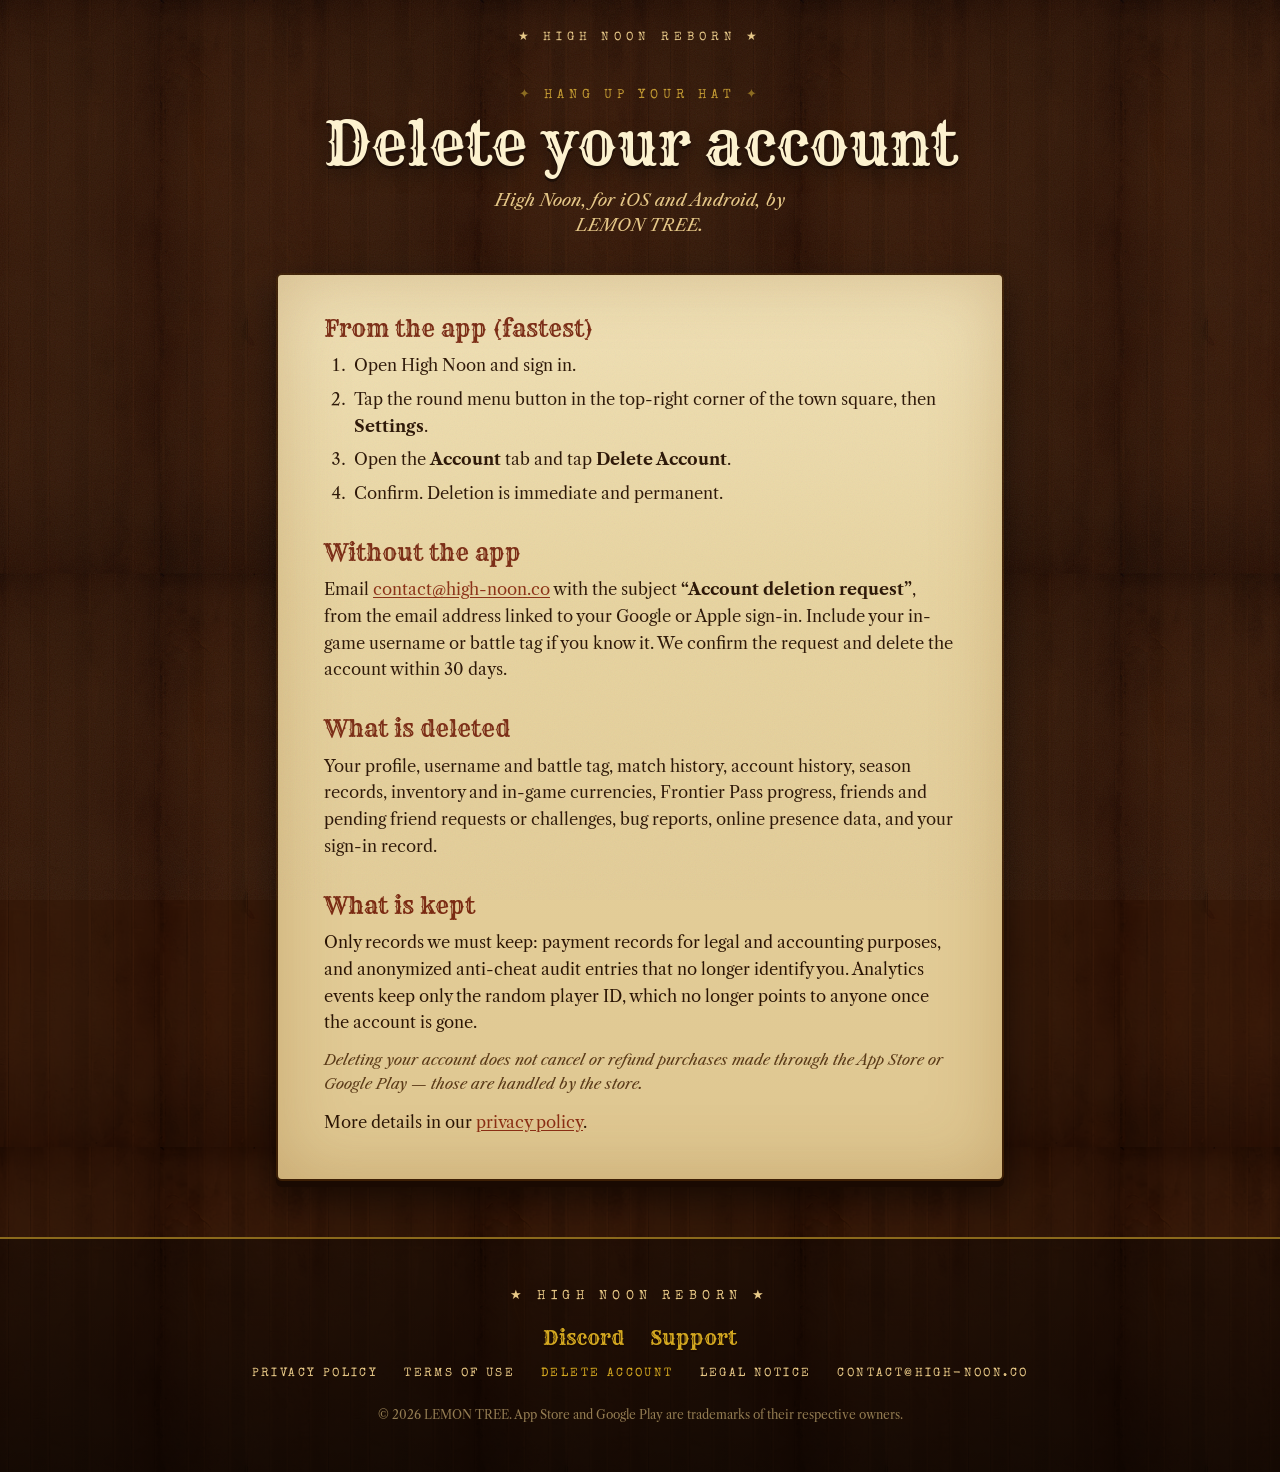
==== commit 6437aa93: "Launch December 6: countdown, launch list, legal notice - Hero countdown to Sunday December 6, 2026," ====
--- a/delete-account/index.html
+++ b/delete-account/index.html
@@ -17,12 +17,12 @@
 <body class="page">
 <div class="grain"></div>
 
-<header class="top"><a class="top-mark" href="../">★ High Noon Games ★</a></header>
+<header class="top"><a class="top-mark" href="../">★ High Noon Reborn ★</a></header>
 
 <div class="page-head">
 <p class="kicker">Hang up your hat</p>
 <h1 class="page-title">Delete your account</h1>
-<p class="page-sub">High Noon, for iOS and Android, by High Noon Games.</p>
+<p class="page-sub">High Noon, for iOS and Android, by LEMON TREE.</p>
 </div>
 
 <main class="doc">
@@ -51,10 +51,10 @@
 
 <footer class="foot">
 <div class="wrap">
-<div class="foot-mark">★ High Noon Games ★</div>
+<div class="foot-mark">★ High Noon Reborn ★</div>
 <nav class="foot-links"><a href="https://discord.gg/k8mKZS4XHM" target="_blank" rel="noopener noreferrer">Discord</a><a href="../support/">Support</a></nav>
-<nav class="foot-legal"><a href="../privacy/">Privacy policy</a><a href="../terms/">Terms of use</a><a href="../delete-account/" aria-current="page">Delete account</a><a href="mailto:contact@high-noon.co">contact@high-noon.co</a></nav>
-<p class="copy">© 2026 High Noon Games. App Store and Google Play are trademarks of their respective owners.</p>
+<nav class="foot-legal"><a href="../privacy/">Privacy policy</a><a href="../terms/">Terms of use</a><a href="../delete-account/" aria-current="page">Delete account</a><a href="../terms/#legal-notice">Legal notice</a><a href="mailto:contact@high-noon.co">contact@high-noon.co</a></nav>
+<p class="copy">© 2026 LEMON TREE. App Store and Google Play are trademarks of their respective owners.</p>
 </div>
 </footer>
 </body>
--- a/assets/landing.css
+++ b/assets/landing.css
@@ -101,7 +101,7 @@
 .status{display:inline-flex;align-items:center;gap:9px;margin-top:16px;font:11px var(--f-type);letter-spacing:.22em;text-transform:uppercase;color:var(--cream);background:rgba(184,64,32,.22);border:1.5px solid var(--red);border-radius:999px;padding:8px 14px 7px;text-align:center}
 .status::before{content:"";flex:none;width:8px;height:8px;border-radius:50%;background:var(--red-l);animation:ping 2s ease-out infinite}
 .call-btns{display:flex;flex-direction:column;align-items:center;gap:12px;margin-top:22px}
-.call-btns .btn{width:100%;max-width:340px}
+.call-btns .btn{width:100%;max-width:340px;box-sizing:border-box}
 .call-note{margin-top:16px;font:11px var(--f-type);letter-spacing:.22em;text-transform:uppercase;color:var(--copper)}
 @keyframes ping{0%{box-shadow:0 0 0 0 rgba(216,96,58,.6)}100%{box-shadow:0 0 0 10px rgba(216,96,58,0)}}
 
@@ -412,3 +412,25 @@
 .consent-btns{display:flex;gap:10px;margin-top:14px}
 .consent .btn{flex:1;flex-direction:column;gap:2px;min-height:54px;padding:4px 12px;font-size:17px}
 .consent .btn small{font:600 14px system-ui,'Segoe UI',Tahoma,sans-serif;letter-spacing:0;text-shadow:none;color:var(--cream-2)}
+
+/* LAUNCH COUNTDOWN (hero, above the store buttons) — digits in fixed-width cells so nothing moves each second */
+.sr-only{position:absolute;width:1px;height:1px;margin:-1px;padding:0;overflow:hidden;clip:rect(0 0 0 0);white-space:nowrap;border:0}
+.form[hidden],.countdown[hidden],.sec[hidden]{display:none}
+.countdown{display:flex;justify-content:center;margin:0 auto 14px}
+.cd{display:inline-flex;align-items:flex-start;gap:4px;padding:9px 14px 7px;border-radius:12px;background:linear-gradient(#2A1404,#1a0a02);border:1.5px solid var(--copper-d);box-shadow:inset 0 2px 8px rgba(0,0,0,.65),inset 0 0 0 1px rgba(212,168,32,.18),0 3px 0 #1a0a02,0 8px 18px rgba(0,0,0,.45)}
+.cd-u{display:flex;flex-direction:column;align-items:center}
+.cd-u b{display:block;width:2.1ch;text-align:center;font:400 clamp(26px,7.4vw,36px)/1 var(--f-display);color:var(--cream);font-variant-numeric:tabular-nums;text-shadow:0 2px 0 #1a0a02,0 0 14px rgba(212,168,32,.35);direction:ltr}
+.cd-u small{margin-top:5px;font:9px/1 var(--f-type);letter-spacing:.24em;text-transform:uppercase;color:var(--copper);white-space:nowrap}
+.cd i{font:400 clamp(20px,6vw,28px)/1 var(--f-display);font-style:normal;color:var(--copper);padding-top:2px}
+.hero.compact .countdown{margin-bottom:8px}
+.hero.compact .cd{padding:6px 12px 5px}
+.hero.compact .cd-u b{font-size:clamp(22px,6.4vw,28px)}
+.hero.compact .cd-u small{margin-top:3px;font-size:9px;letter-spacing:.18em}
+.hero.tiny .cd-u small{display:none}
+.hero.tiny .cd-u b{font-size:22px}
+html[lang="ar"] .cd-u small{letter-spacing:0;font-weight:700;font-size:10px}
+html[lang="ar"] .hero.tiny .cd-u small{display:none}
+.call-note a{color:var(--gold);text-decoration:underline;text-underline-offset:3px}
+.poster-stores{margin-top:22px}
+.hero-cta .hero-note{margin-bottom:10px}   /* air between the note and the sticky bar */
+.poster-stores .store-k{color:var(--copper-d)}
